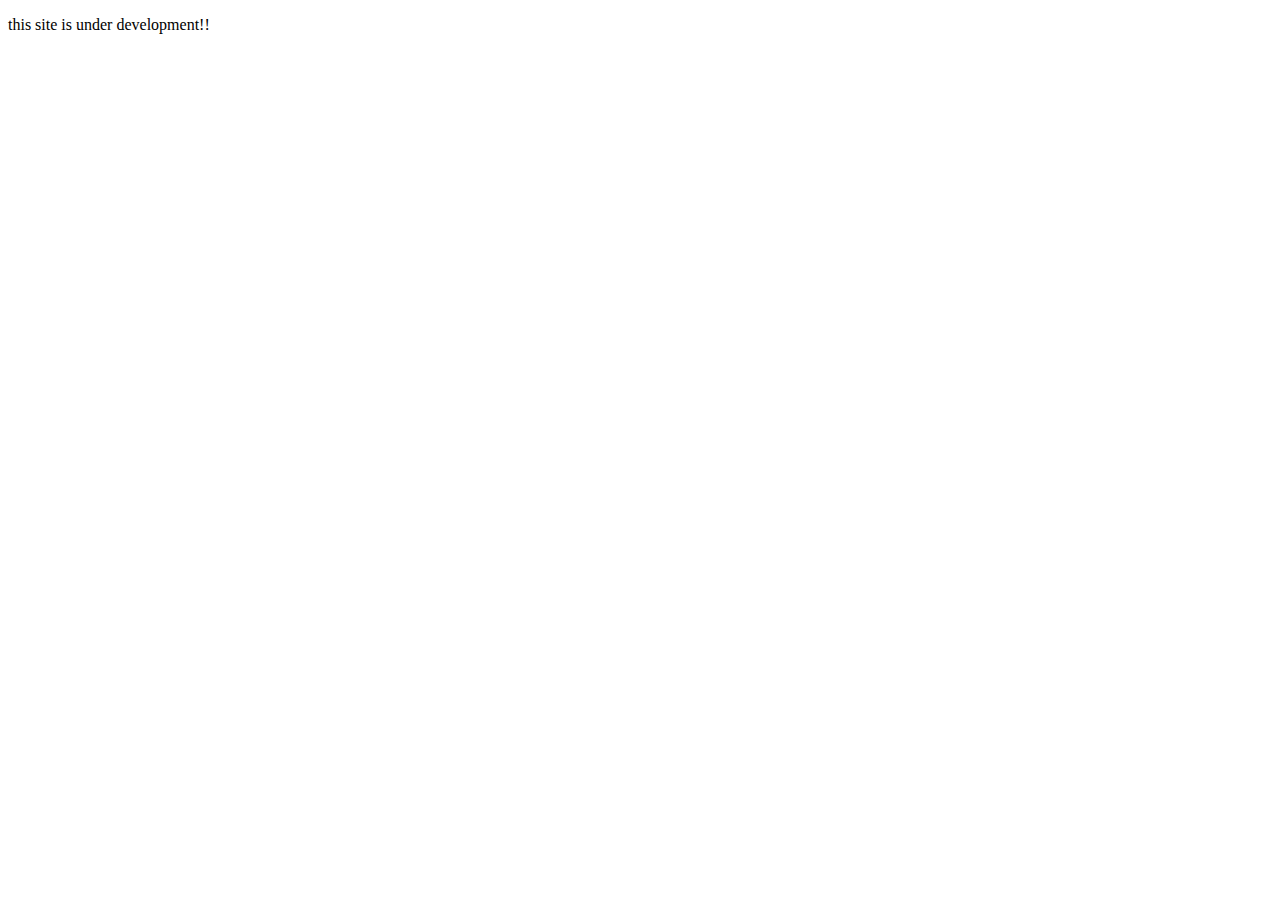
==== index.html @ 40382710 "." ====
<!DOCTYPE html>
<html lang="en">
<head>
    <meta charset="UTF-8">
    <meta http-equiv="X-UA-Compatible" content="IE=edge">
    <meta name="viewport" content="width=device-width, initial-scale=1.0">
    <title>N8's Landscaping</title>
</head>
<body>
    <p>this site is under development!!</p>
</body>
</html>
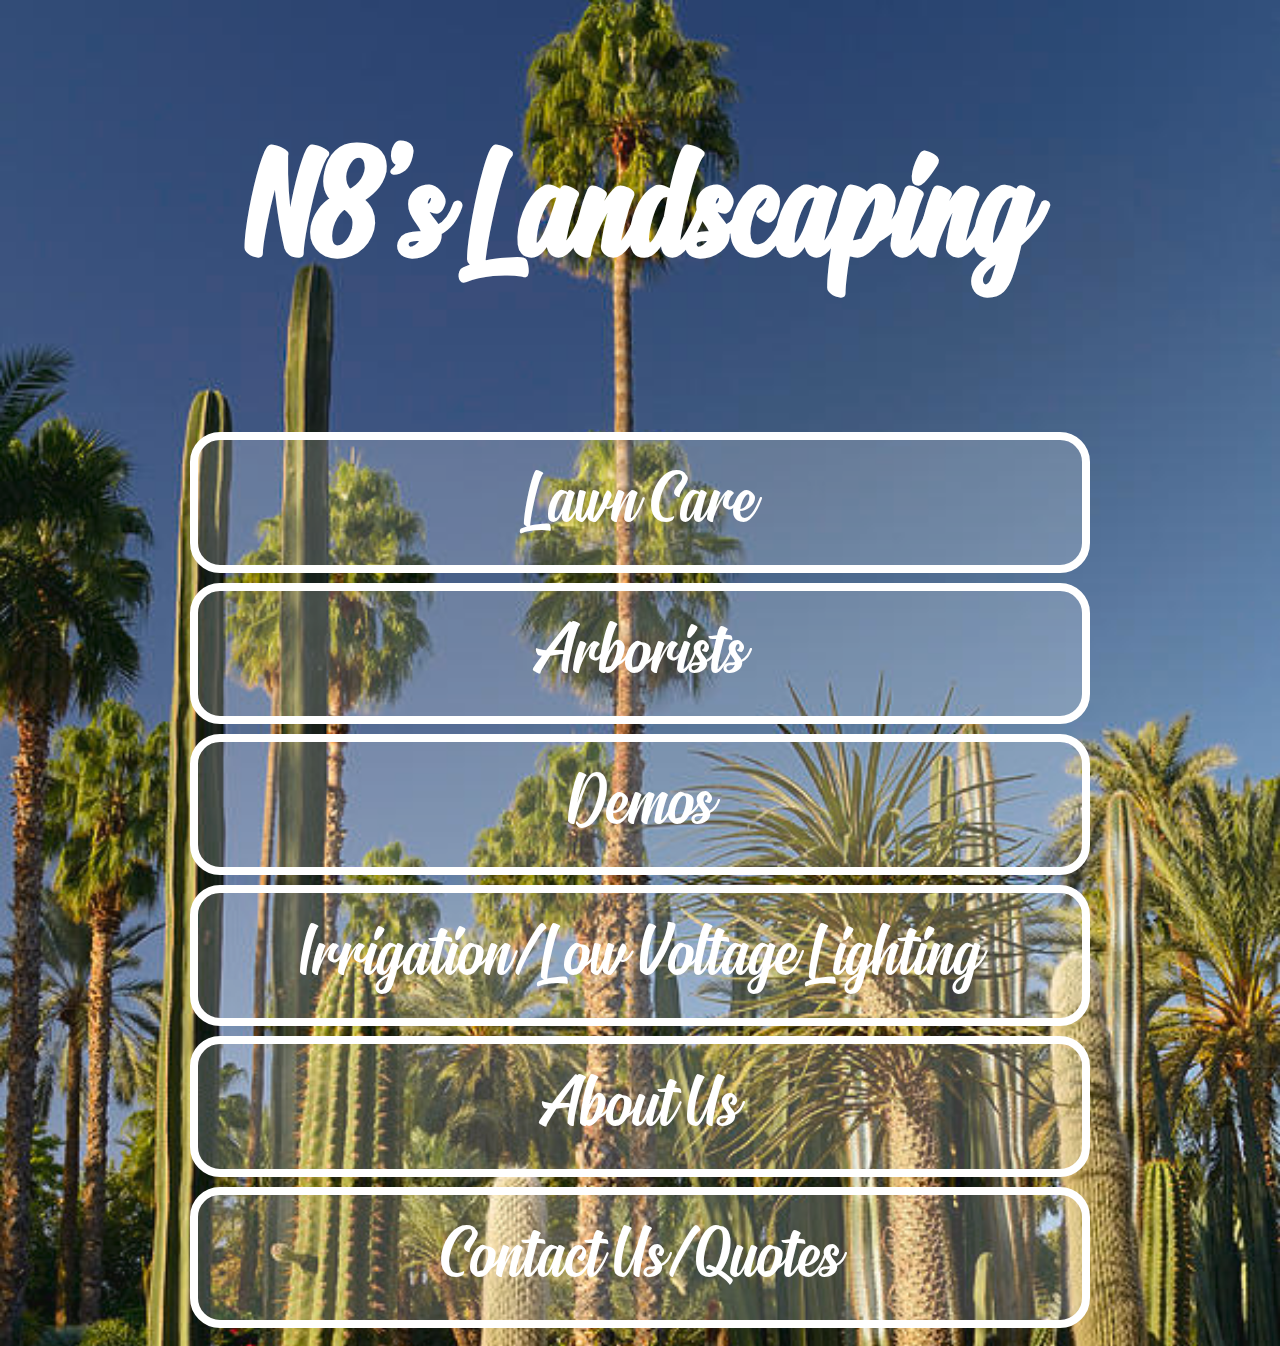
==== commit 34e980c4: "create webpage" ====
--- a/index.html
+++ b/index.html
@@ -4,9 +4,63 @@
     <meta charset="UTF-8">
     <meta http-equiv="X-UA-Compatible" content="IE=edge">
     <meta name="viewport" content="width=device-width, initial-scale=1.0">
+    <style>
+        @font-face {
+            font-family: "Signatra";
+            font-style: normal;
+            src: url('assets/fonts/Signatra.ttf') format('truetype');
+            font-weight: normal;
+        }
+
+        body {
+            background-image: url('assets/images/background.jpg');
+            background-size: cover;
+        }
+        .header {
+            padding: 0.15ch;
+            font-family: 'Signatra';
+            font-size: 84px;
+        }
+
+        .container {
+            display: flex;
+            flex-wrap: wrap;
+            justify-content: center;
+        }
+        
+        .button-link {
+            font-family: 'Signatra';
+            display: block;
+            width: 900px;
+            max-width: 900px;
+            margin: 10px;
+            border: 8px solid white;
+            border-radius: 30px;
+            padding: 20px;   
+            box-shadow: none;
+            font-size: 80px;
+            background: rgba(255, 255, 255, 0.2);
+            color: white;
+        }
+
+    </style>
+    <link rel="stylesheet" href="styles.css">
     <title>N8's Landscaping</title>
 </head>
 <body>
-    <p>this site is under development!!</p>
+    <div class="header" style="text-align: center">
+        <h1 style="color: rgb(255, 255, 255)">N8's Landscaping</h1>
+    </div>
+
+    <div class="container">
+        <div class="buttons">
+            <button class="button-link" id="lawn-care">Lawn Care</button>
+            <button class="button-link" id="arborists">Arborists</button>
+            <button class="button-link" id="demos">Demos</button>
+            <button class="button-link" id="irrigation-lighting">Irrigation/Low Voltage Lighting</button>
+            <button class="button-link" id="about-us">About Us</button>
+            <button class="button-link" id="contact-quotes">Contact Us/Quotes</button>
+        </div>
+    </div>
 </body>
 </html>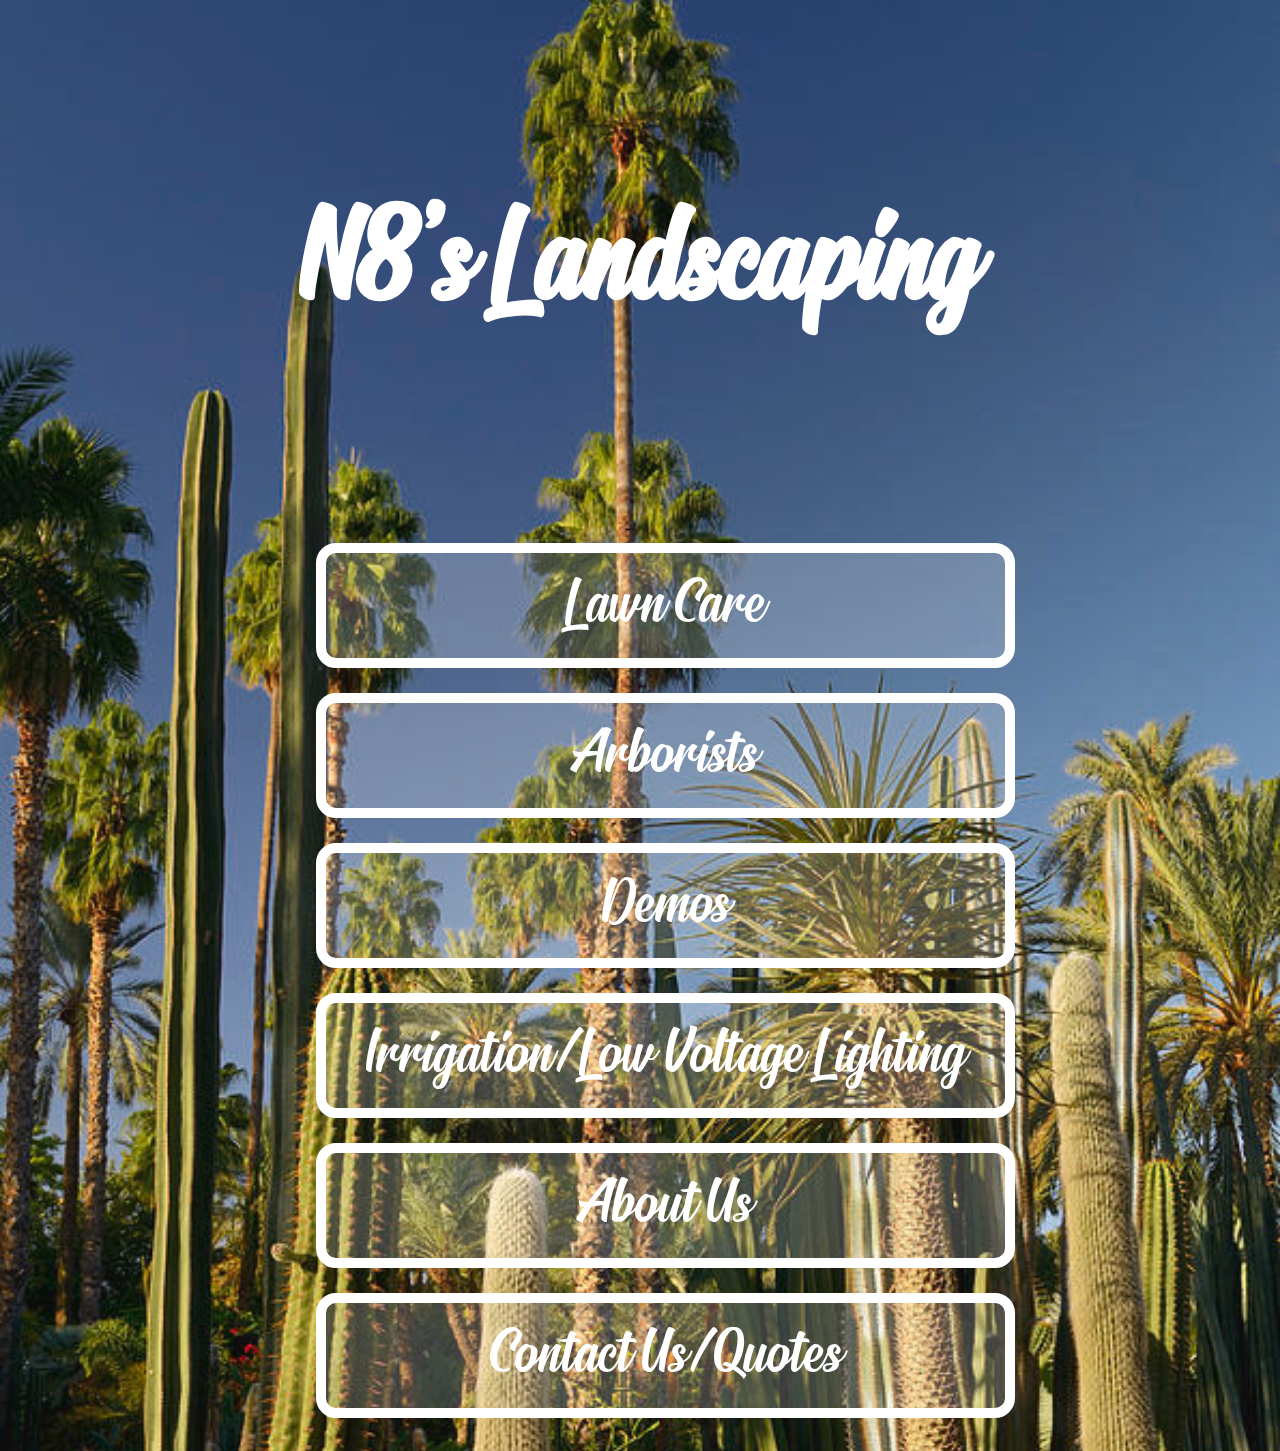
==== commit 8ff4f5c9: "Fix and Edit Styles | Add Pages" ====
--- a/index.html
+++ b/index.html
@@ -4,46 +4,6 @@
     <meta charset="UTF-8">
     <meta http-equiv="X-UA-Compatible" content="IE=edge">
     <meta name="viewport" content="width=device-width, initial-scale=1.0">
-    <style>
-        @font-face {
-            font-family: "Signatra";
-            font-style: normal;
-            src: url('assets/fonts/Signatra.ttf') format('truetype');
-            font-weight: normal;
-        }
-
-        body {
-            background-image: url('assets/images/background.jpg');
-            background-size: cover;
-        }
-        .header {
-            padding: 0.15ch;
-            font-family: 'Signatra';
-            font-size: 84px;
-        }
-
-        .container {
-            display: flex;
-            flex-wrap: wrap;
-            justify-content: center;
-        }
-        
-        .button-link {
-            font-family: 'Signatra';
-            display: block;
-            width: 900px;
-            max-width: 900px;
-            margin: 10px;
-            border: 8px solid white;
-            border-radius: 30px;
-            padding: 20px;   
-            box-shadow: none;
-            font-size: 80px;
-            background: rgba(255, 255, 255, 0.2);
-            color: white;
-        }
-
-    </style>
     <link rel="stylesheet" href="styles.css">
     <title>N8's Landscaping</title>
 </head>
@@ -52,14 +12,18 @@
         <h1 style="color: rgb(255, 255, 255)">N8's Landscaping</h1>
     </div>
 
+    <!--
+        TODO: Update the site for pages
+    -->
+
     <div class="container">
         <div class="buttons">
-            <button class="button-link" id="lawn-care">Lawn Care</button>
-            <button class="button-link" id="arborists">Arborists</button>
-            <button class="button-link" id="demos">Demos</button>
-            <button class="button-link" id="irrigation-lighting">Irrigation/Low Voltage Lighting</button>
-            <button class="button-link" id="about-us">About Us</button>
-            <button class="button-link" id="contact-quotes">Contact Us/Quotes</button>
+            <button onclick="window.location.href='/pages/lawn_care.html'" class="button-link" id="lawn-care">Lawn Care</button>
+            <button onclick="window.location.href='/pages/arborists.html'" class="button-link" id="arborists">Arborists</button>
+            <button onclick="window.location.href='/pages/demos.html'" class="button-link" id="demos">Demos</button>
+            <button onclick="window.location.href='/pages/irrigation-lighting.html'" class="button-link" id="irrigation-lighting">Irrigation/Low Voltage Lighting</button>
+            <button onclick="window.location.href='/pages/about_us.html'" class="button-link" id="about-us">About Us</button>
+            <button onclick="window.location.href='/pages/contacts.html'" class="button-link" id="contact-quotes">Contact Us/Quotes</button>
         </div>
     </div>
 </body>
--- a/styles.css
+++ b/styles.css
@@ -0,0 +1,84 @@
+@font-face {
+    font-family: "Signatra";
+    font-style: normal;
+    src: url('assets/fonts/Signatra.ttf') format('truetype');
+    font-weight: normal;
+}
+
+.container a {
+    text-decoration: none;
+    color: white;
+}
+
+.container a:visited {
+    text-decoration: none;
+    color: white;
+}
+
+@media screen and (min-width: 768px) {
+
+    body {
+        background-image: url('assets/images/background.jpg');
+        background-size: cover;
+    }
+
+    .header {
+        font-family: 'Signatra';
+        font-size: 73px;
+        padding: 80px;
+    }
+
+    .container {
+        display: flex;
+        flex-wrap: wrap;
+        justify-content: center;
+    }
+    
+    .button-link {
+        font-family: 'Signatra';
+        display: block;
+        width: 100%;
+        margin: 25px;
+        border: 10px solid white;
+        border-radius: 20px;
+        padding: 15px;
+        box-shadow: none;
+        font-size: 70px;
+        background: rgba(255, 255, 255, 0.2);
+        color: white
+    }
+}
+
+@media screen and (max-width: 480px) {
+    body {
+        background-image: url('assets/images/background.jpg');
+        background-size: cover;
+    }
+
+    .header {
+        padding: 10%;
+        font-family: 'Signatra';
+        font-size: 42px;
+    }
+
+    .container {
+        display: flex;
+        flex-wrap: wrap;
+        justify-content: center;
+    }
+    
+    .button-link {
+        font-family: 'Signatra';
+        display: block;
+        width: 100%;
+        margin-bottom: 15px;
+        border: 3px solid white;
+        border-radius: 10px;
+        padding: 15px;
+        box-shadow: none;
+        font-size: 40px;
+        background: rgba(255, 255, 255, 0.2);
+        color: white
+    }
+
+}